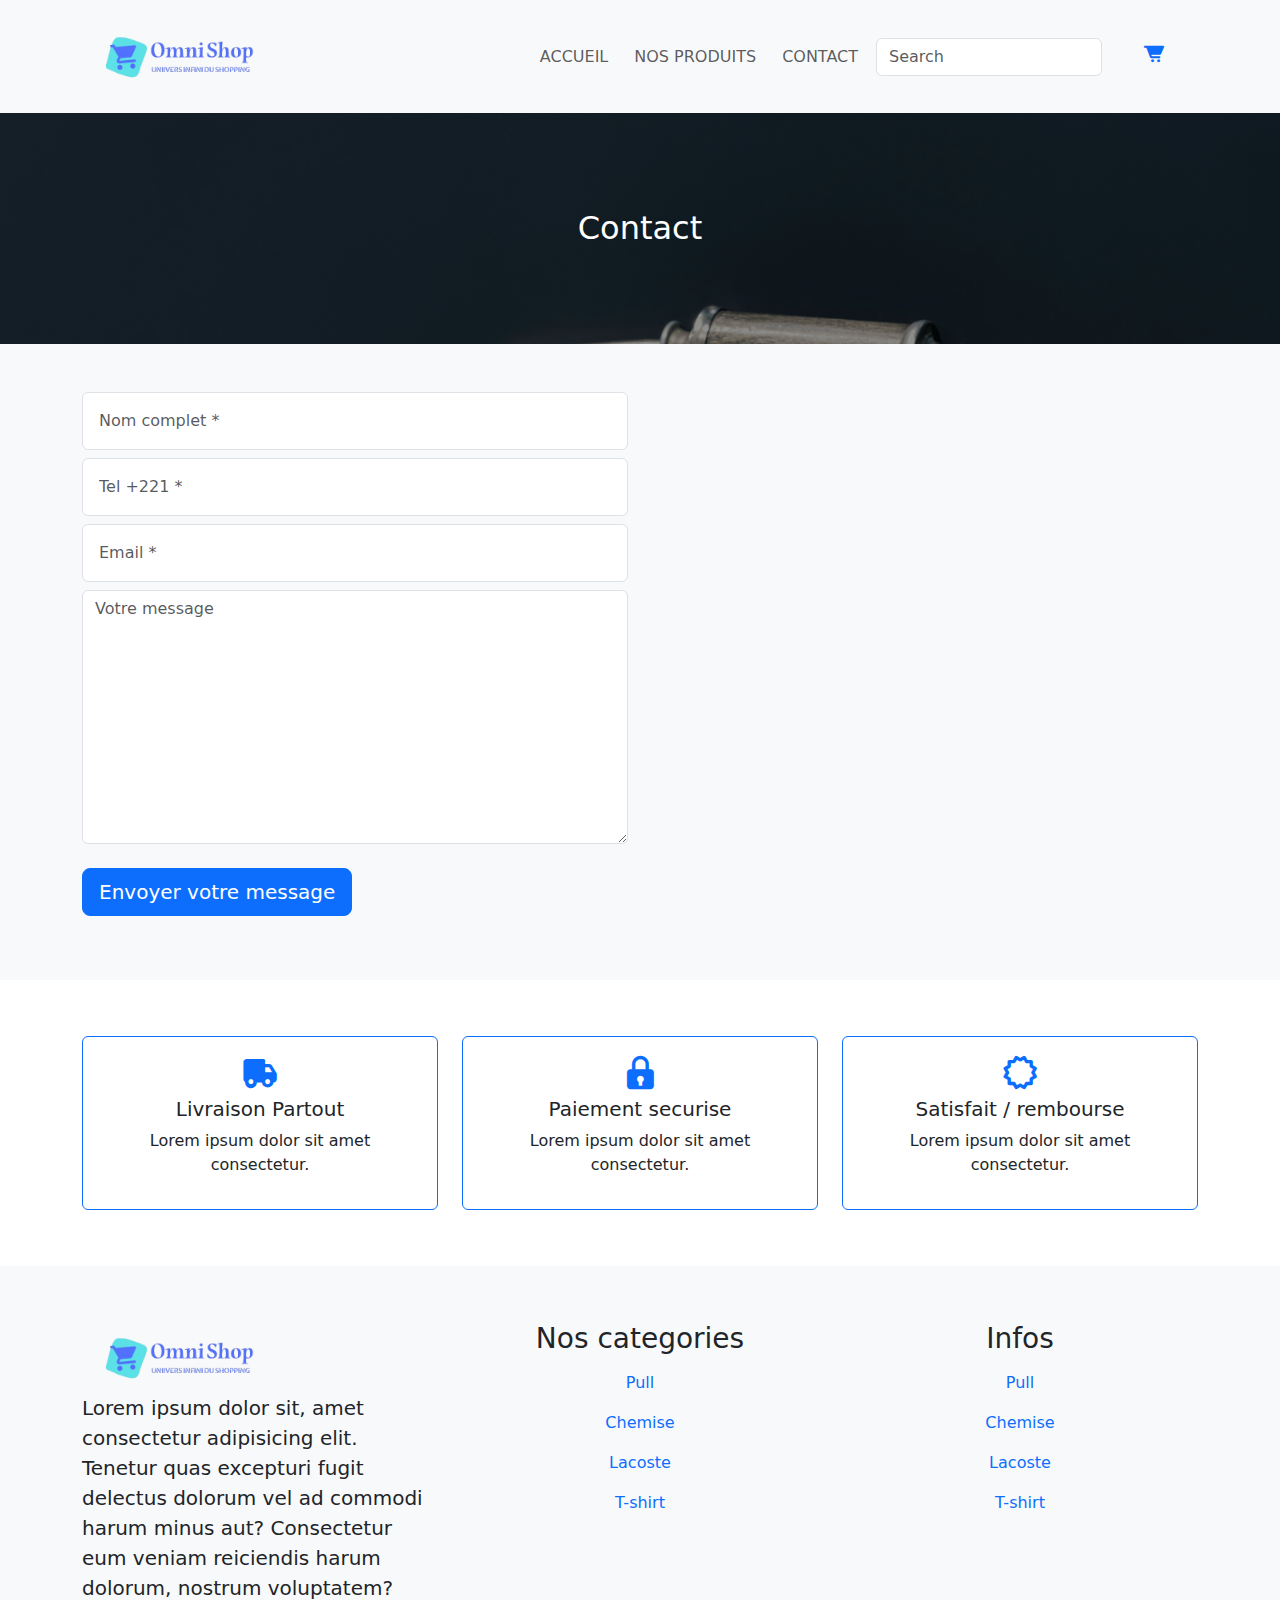
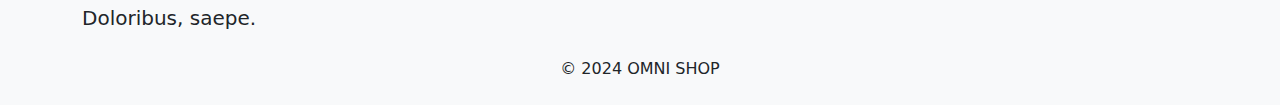
==== contact.html @ a7f9081e "ajout de tous les fichiers du tache 9 de bootstrap" ====
<!DOCTYPE html>
<html lang="fr">

<head>
    <meta charset="UTF-8">
    <meta name="viewport" content="width=device-width, initial-scale=1.0">
    <title>Tache 9 Bootstrap</title>
    <link rel="stylesheet" href="style.css">

    <link href='https://unpkg.com/boxicons@2.1.4/css/boxicons.min.css' rel='stylesheet'>

    <link href="https://cdn.jsdelivr.net/npm/bootstrap@5.3.3/dist/css/bootstrap.min.css" rel="stylesheet"
        integrity="sha384-QWTKZyjpPEjISv5WaRU9OFeRpok6YctnYmDr5pNlyT2bRjXh0JMhjY6hW+ALEwIH" crossorigin="anonymous">
</head>

<body>

    <!-- NAVIGATION -->
    <nav class="navbar navbar-expand-lg py-3 sticky-top bg-light">
        <div class="container">
            <a class="" href="index.html">
                <img src="./images/Omni_Shop-removebg-preview -1.png" href="index.html" class=" navbar-brand logo"
                    alt="" class="img">
            </a>
            <button class="navbar-toggler text-warning" type="button" data-bs-toggle="collapse"
                data-bs-target="#navbarSupportedContent" aria-controls="navbarSupportedContent" aria-expanded="false"
                aria-label="Toggle navigation">
                <span class="navbar-toggler-icon icon-warning"></span>
            </button>
            <div class="collapse navbar-collapse" id="navbarSupportedContent">
                <ul class="navbar-nav ms-auto mb-2 mb-lg-0">
                    <li class="nav-item">
                        <a class="nav-link text-uppercase" aria-current="page" href="./index.html">accueil</a>
                    </li>
                    <li class="nav-item">
                        <a class="nav-link text-uppercase" href="produits.html">Nos produits</a>
                    </li>
                    <li class="nav-item">
                        <a class="nav-link text-uppercase" href="contact.html">contact</a>
                    </li>
                </ul>
                <form class="d-flex" role="search">
                    <input class="form-control me-2" type="search" placeholder="Search" aria-label="Search">
                </form>
                <div class="navbar-icon m-4">
                    <i class='bx bxs-cart-alt fs-4 mx-2 text-primary'></i>
                </div>
            </div>
        </div>
    </nav>

    <!-- BANNIER SECTION -->
    <section class="contact-banner py-5">
        <div class="container">
            <div class="text-center">
                <h2 class="text-white my-5">Contact</h2>
            </div>
        </div>
    </section>

    <!-- CONTACT SECTION -->
     <section class="contact py-5 bg-light">
        <div class="container">
            <div class="row">
                <div class="col-md-6 mb-3">
                    <form action="">
                        <input type="text" class="form-control p-3 mb-2" placeholder="Nom complet *">
                        <input type="tel" class="form-control p-3 mb-2" placeholder="Tel +221 *">
                        <input type="email" class="form-control p-3 mb-2" placeholder="Email *">
                        <textarea name="" id="" cols="30" rows="10 mb-2" class="form-control" placeholder="Votre message"></textarea>
                        <btton class="btn btn-primary btn-lg mt-4"> Envoyer votre message</btton>
                    </form>
                </div>
                <div class="col-md-6">
                    <iframe src="https://www.google.com/maps/embed?pb=!1m18!1m12!1m3!1d3858.4482599021153!2d-17.455719626181654!3d14.74375728575973!2m3!1f0!2f0!3f0!3m2!1i1024!2i768!4f13.1!3m3!1m2!1s0xec10dd476fedbb1%3A0x4b7c559a6d1a192b!2sBakeli%20School%20of%20Technology!5e0!3m2!1sfr!2ssn!4v1717673444166!5m2!1sfr!2ssn" width="600" height="450" style="border:0;" allowfullscreen="" loading="lazy" referrerpolicy="no-referrer-when-downgrade" class="w-100"></iframe>
                </div>
            </div>
        </div>
     </section>

    <!-- QUALITY SECTION -->
    <section class="quality py-5">
        <div class="container">
            <div class="row">
                <div class="col-lg-4 col-md-6 my-2">
                    <div class="card text-center p-3 border-primary hover-success">
                        <div class="card-icon">
                            <i class='bx bxs-truck fs-1 text-primary'></i>
                        </div>
                        <h5 class="card-text">Livraison Partout</h5>
                        <p>Lorem ipsum dolor sit amet consectetur.</p>
                    </div>
                </div>
                <div class="col-lg-4 col-md-6 my-2">
                    <div class="card text-center p-3 border-primary hover-success">
                        <div class="card-icon">
                            <i class='bx bxs-lock fs-1 text-primary'></i>
                        </div>
                        <h5 class="card-text">Paiement securise</h5>
                        <p>Lorem ipsum dolor sit amet consectetur.</p>
                    </div>
                </div>
                <div class="col-lg-4 col-md-6 my-2">
                    <div class="card text-center p-3 border-primary hover-success">
                        <div class="card-icon">
                            <i class='bx bx-certification fs-1 text-primary'></i>
                        </div>
                        <h5 class="card-text">Satisfait / rembourse</h5>
                        <p>Lorem ipsum dolor sit amet consectetur.</p>
                    </div>
                </div>
            </div>
        </div>
    </section>

    
    <!-- FOOTER SECTION -->
    <footer class="footer pt-5 pb-2 bg-light">
        <div class="container">
            <div class="row">
                <div class="col-lg-4 col-md-6 py-2">
                    <a class="" href="#">
                        <img src="./images/Omni_Shop-removebg-preview -1.png" href="index.html"
                            class=" navbar-brand logo" alt="" class="img">
                    </a>
                    <p class="lead">Lorem ipsum dolor sit, amet consectetur adipisicing elit. Tenetur quas excepturi
                        fugit delectus dolorum vel ad commodi harum minus aut? Consectetur eum veniam reiciendis harum
                        dolorum, nostrum voluptatem? Doloribus, saepe.</p>
                </div>
                <div class="col-lg-4 col-md-6 col-sm-6 py-2 d-flex flex-column text-center">
                    <h3 class="footer-title">Nos categories</h3>
                    <a href="#" class="text-decoration-none link my-2">Pull</a>
                    <a href="#" class="text-decoration-none link my-2">Chemise</a>
                    <a href="#" class="text-decoration-none link my-2">Lacoste</a>
                    <a href="#" class="text-decoration-none link my-2">T-shirt</a>
                </div>
                <div class="col-lg-4 col-md-6 col-sm-6 py-2 d-flex flex-column text-center">
                    <h3>Infos</h3>
                    <a href="#" class="text-decoration-none link my-2">Pull</a>
                    <a href="#" class="text-decoration-none link my-2">Chemise</a>
                    <a href="#" class="text-decoration-none link my-2">Lacoste</a>
                    <a href="#" class="text-decoration-none link my-2">T-shirt</a>
                </div>
                <div class="copy text-center">
                    <p >&copy; 2024 OMNI SHOP </p>
                </div>
            </div>
        </div>
    </footer>



    <script src="https://cdn.jsdelivr.net/npm/bootstrap@5.3.3/dist/js/bootstrap.bundle.min.js"
        integrity="sha384-YvpcrYf0tY3lHB60NNkmXc5s9fDVZLESaAA55NDzOxhy9GkcIdslK1eN7N6jIeHz"
        crossorigin="anonymous">
    </script>
</body>

</html>
---- style.css ----
.logo{
    width: 200px;
}
.bannier{
    background: linear-gradient(rgba(0, 0, 0, 0.175), rgba(0, 0, 0, 0.197)), no-repeat center right / cover url(./images/bg.jpg);
}
.nav-link{
    margin-right: 10px;
}
.contact-banner{
    background: linear-gradient(rgba(0, 0, 0, 0.433), rgba(0, 0, 0, 0.433)), no-repeat center right / cover url(./images/contact-bg.jpg)
    ;
    background-attachment: fixed;
}
.shop{
    background:  no-repeat center right / cover url(./images/shop.jpg)
    ;
    background-attachment: fixed;
    min-height: 80vh;
}
.product-banner{
    background: linear-gradient(rgba(0, 0, 0, 0.433), rgba(0, 0, 0, 0.433)), no-repeat center right / cover url(./images/WhatsApp\ Image\ 2023-11-20\ à\ 15.20.54_d2f13394.jpg)
    ;
    background-attachment: fixed;
}
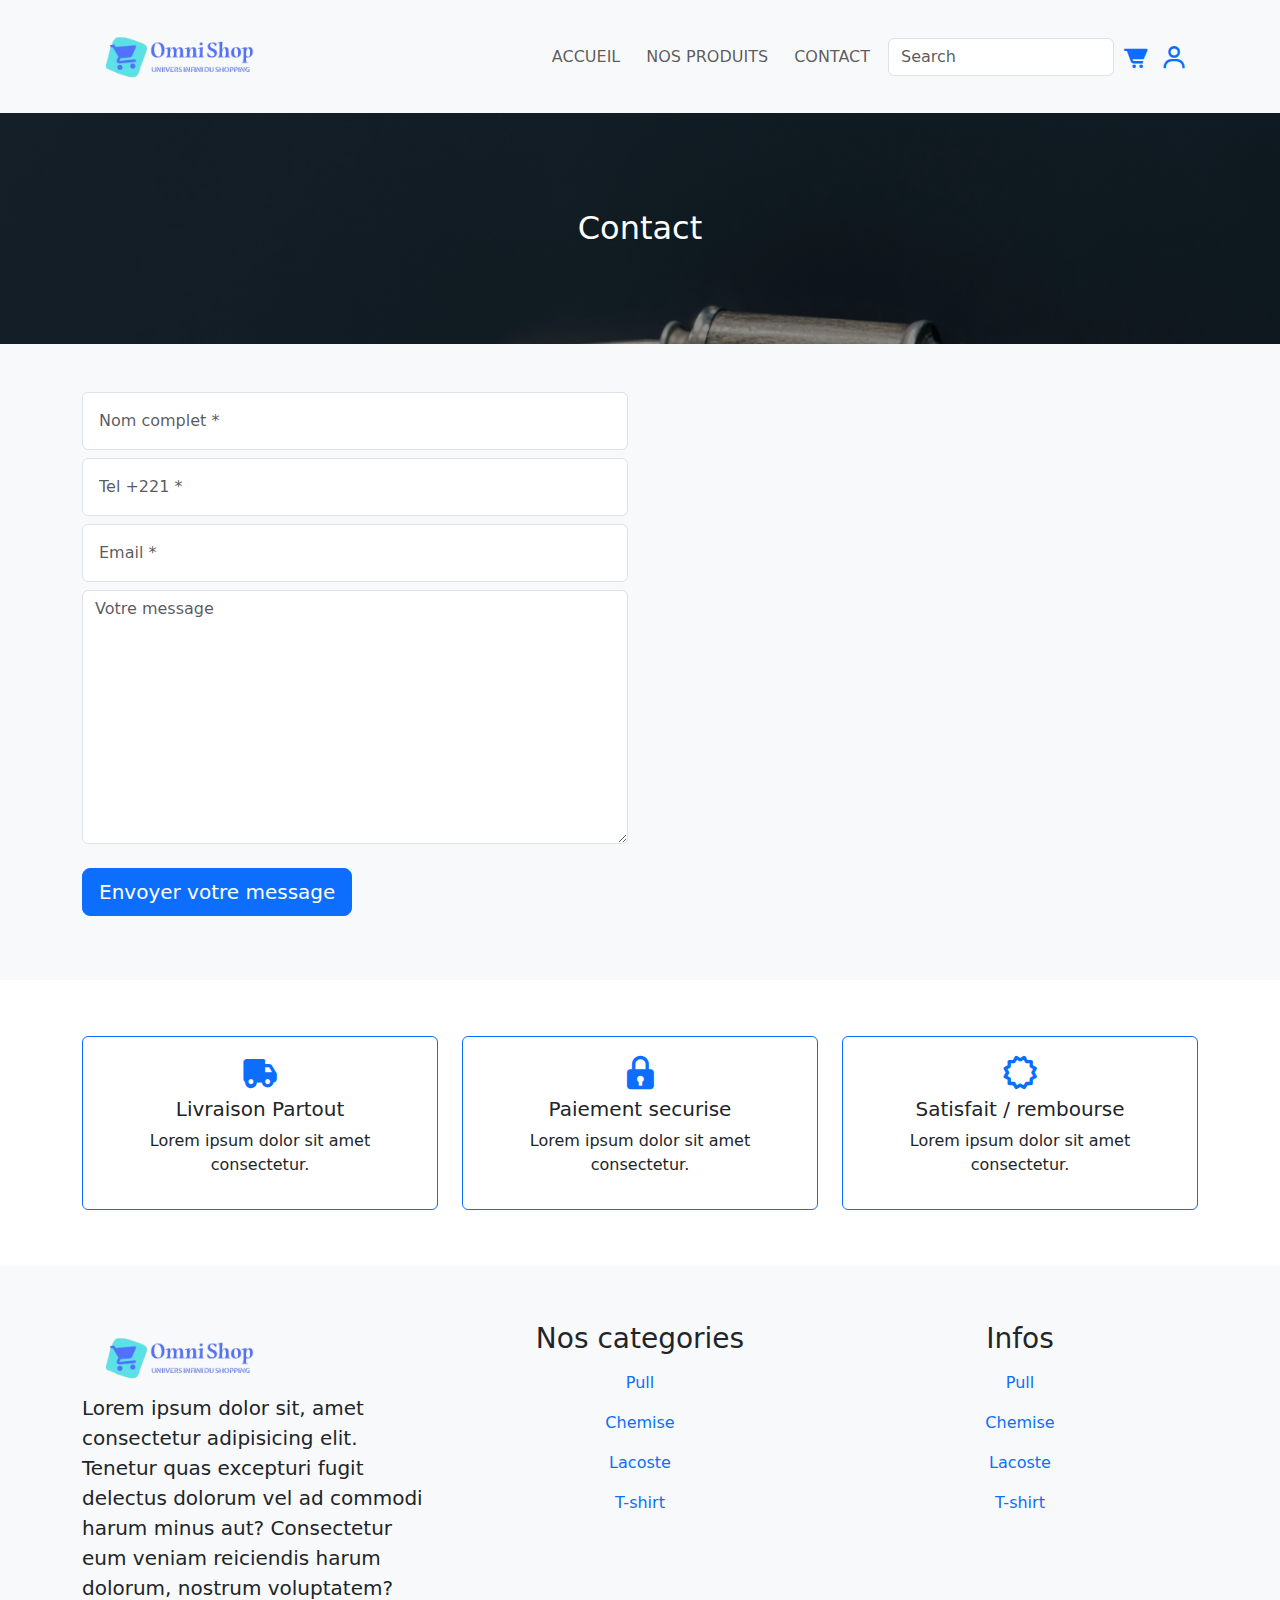
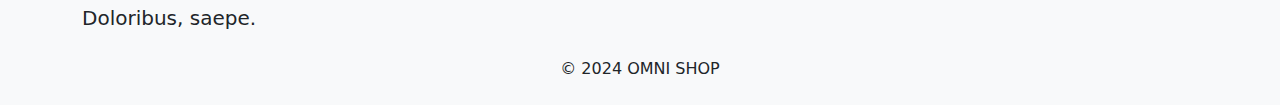
==== commit 0c112b2f: "update files" ====
--- a/contact.html
+++ b/contact.html
@@ -22,7 +22,7 @@
                 <img src="./images/Omni_Shop-removebg-preview -1.png" href="index.html" class=" navbar-brand logo"
                     alt="" class="img">
             </a>
-            <button class="navbar-toggler text-warning" type="button" data-bs-toggle="collapse"
+            <button class="navbar-toggler text-warning shadow-none" type="button" data-bs-toggle="collapse"
                 data-bs-target="#navbarSupportedContent" aria-controls="navbarSupportedContent" aria-expanded="false"
                 aria-label="Toggle navigation">
                 <span class="navbar-toggler-icon icon-warning"></span>
@@ -33,7 +33,7 @@
                         <a class="nav-link text-uppercase" aria-current="page" href="./index.html">accueil</a>
                     </li>
                     <li class="nav-item">
-                        <a class="nav-link text-uppercase" href="produits.html">Nos produits</a>
+                        <a class="nav-link text-uppercase" href="produits.html">nos produits</a>
                     </li>
                     <li class="nav-item">
                         <a class="nav-link text-uppercase" href="contact.html">contact</a>
@@ -42,9 +42,14 @@
                 <form class="d-flex" role="search">
                     <input class="form-control me-2" type="search" placeholder="Search" aria-label="Search">
                 </form>
-                <div class="navbar-icon m-4">
-                    <i class='bx bxs-cart-alt fs-4 mx-2 text-primary'></i>
-                </div>
+            
+                <a class="nav-link" href="#">
+                    <i class='bx bxs-cart-alt fs-3 text-primary mt-2'></i>
+                </a>
+                
+                <a class="nav-link" href="login.html">
+                    <i class='bx bx-user fs-3 text-primary mt-2'></i>
+                </a>
             </div>
         </div>
     </nav>
--- a/style.css
+++ b/style.css
@@ -23,3 +23,9 @@
     ;
     background-attachment: fixed;
 }
+
+.login{
+    background-color: rgb(207, 220, 245);
+    max-width: 600px;
+    margin: 30px auto;
+}
